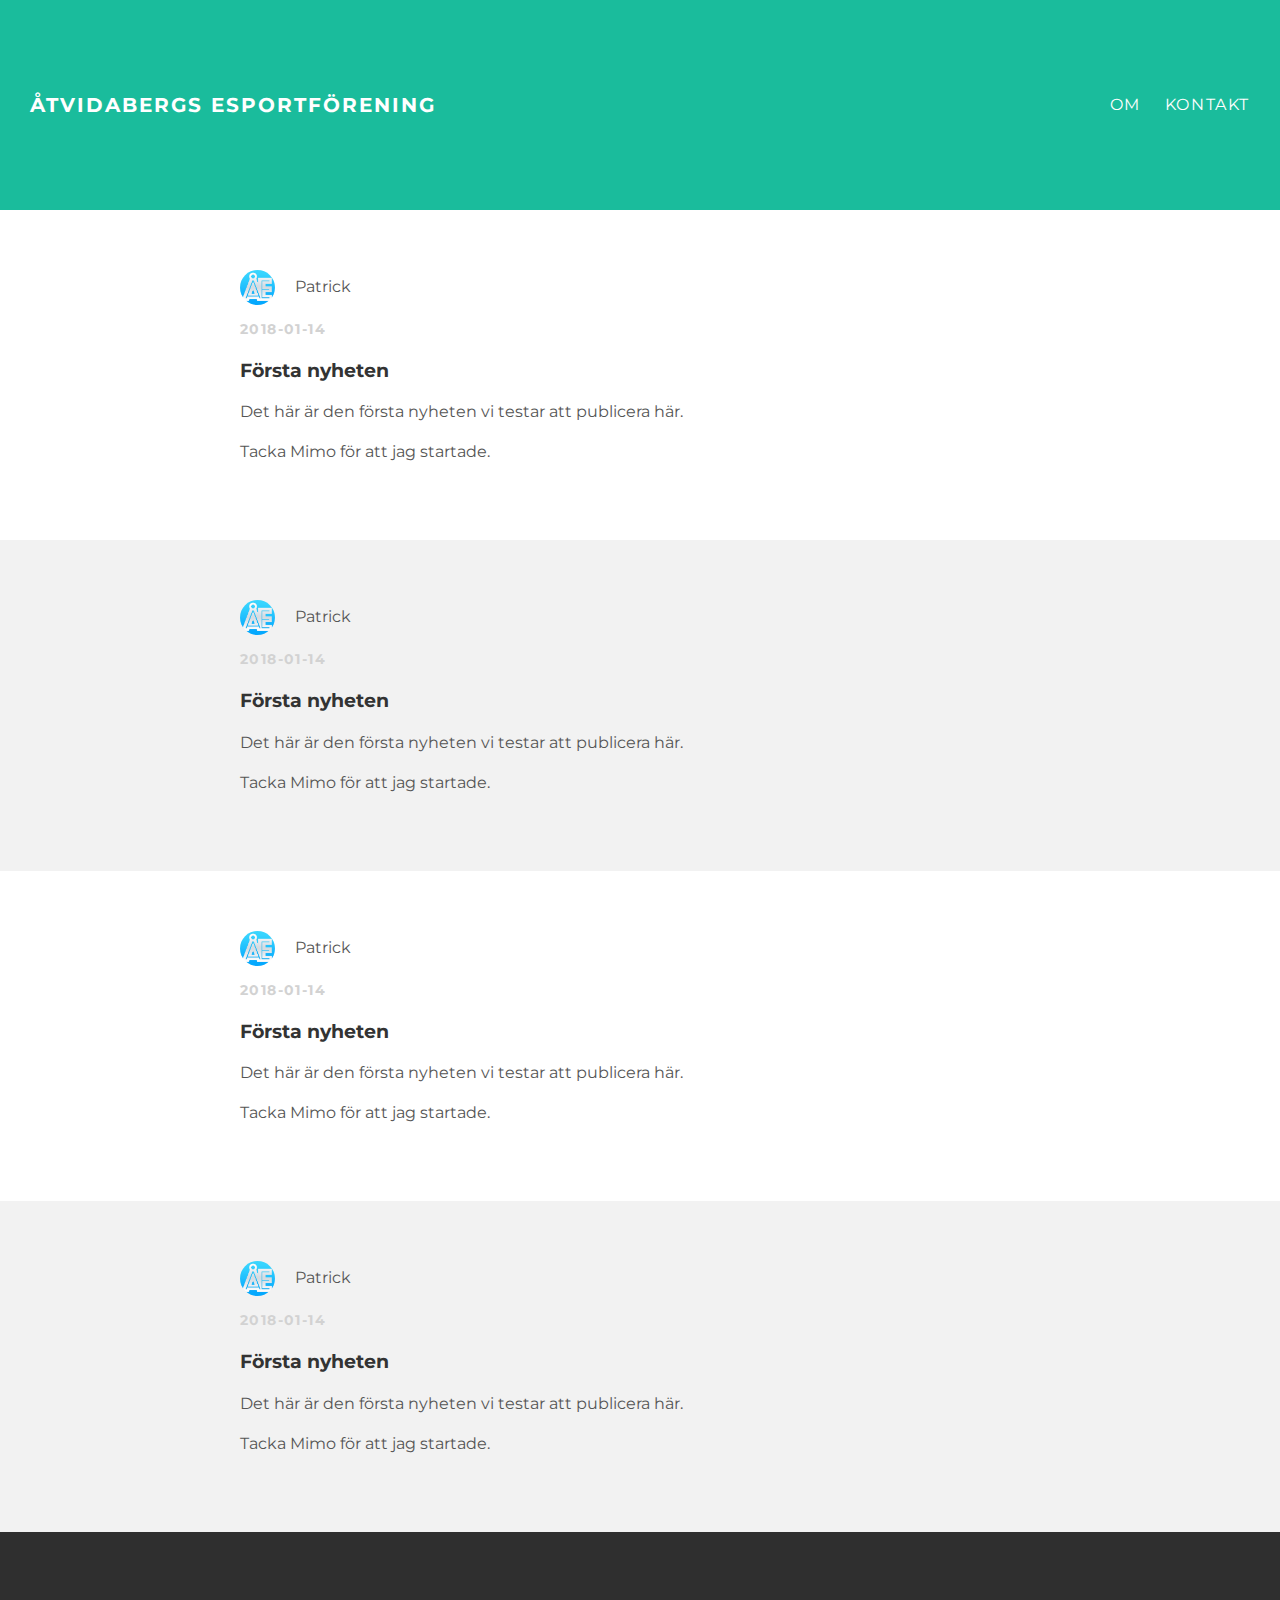
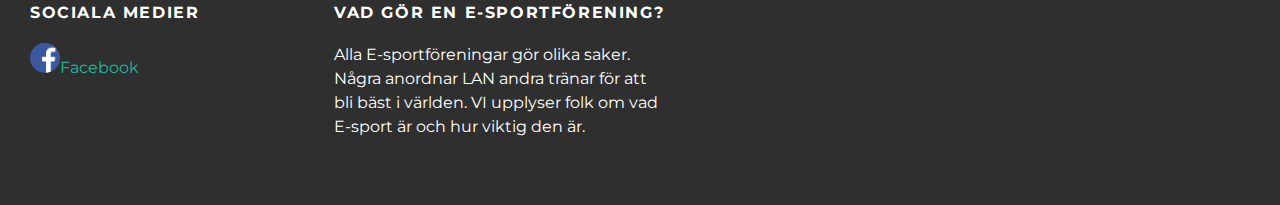
==== index.html @ eb8ca89d "Add files via upload" ====
<!DOCTYPE html>
<html>
  <head>
    <!--- Hur går det med Å? --->
    <title>Åtvidabergs E-sportförening</title>
    <link rel="stylesheet"
    type="text/css" href="styles.css">
  </head>
  <body>
    <div id="header">
      <div class"container">
        <a id="header-title"
        href="index.html">Åtvidabergs Esportförening</a>
        <ul id="header-nav">
          <li><a href="om.html">OM</a></li>
          <li><a href="kontakt.html">KONTAKT</a></li>
        </ul>
      </div>
    </div>
    <div id="content">
      <div class="post-container">
        <div class="post">
          <div class="post-author">
            <img src="ae_logga.jpg">
            <span>Patrick</span>
          </div>
          <p class="post-date">2018-01-14</p>
          <h3 class="post-title">Första nyheten</h3>
          <div class="post-content">
            <p>Det här är den första nyheten vi testar att publicera här.</p>
            <p>Tacka Mimo för att jag startade.</p>
        </div>
      </div>
    </div>
      <div class="post-container">
        <div class="post">
          <div class="post-author">
            <img src="ae_logga.jpg">
            <span>Patrick</span>
          </div>
          <p class="post-date">2018-01-14</p>
          <h3 class="post-title">Första nyheten</h3>
          <div class="post-content">
            <p>Det här är den första nyheten vi testar att publicera här.</p>
            <p>Tacka Mimo för att jag startade.</p>
        </div>
      </div>
    </div>
      <div class="post-container">
        <div class="post">
          <div class="post-author">
            <img src="ae_logga.jpg">
            <span>Patrick</span>
          </div>
          <p class="post-date">2018-01-14</p>
          <h3 class="post-title">Första nyheten</h3>
          <div class="post-content">
            <p>Det här är den första nyheten vi testar att publicera här.</p>
            <p>Tacka Mimo för att jag startade.</p>
        </div>
      </div>
    </div>
      <div class="post-container">
        <div class="post">
          <div class="post-author">
            <img src="ae_logga.jpg">
            <span>Patrick</span>
          </div>
          <p class="post-date">2018-01-14</p>
          <h3 class="post-title">Första nyheten</h3>
          <div class="post-content">
            <p>Det här är den första nyheten vi testar att publicera här.</p>
            <p>Tacka Mimo för att jag startade.</p>
        </div>
      </div>
    </div>
    </div>
    <div id="footer">
      <div class"container">
        <div class="column">
          <h4>SOCIALA MEDIER</h4>
          <p>
            <a href="https://www.facebook.com/ESportAtvid/"><img src="fb.png">Facebook</a>
          </p>
        </div>
        <div class="column">
          <h4>Vad gör en E-sportförening?</h4>
          <p>Alla E-sportföreningar gör olika saker.<br>
            Några anordnar LAN andra tränar för att <br>
            bli bäst i världen. VI upplyser folk om vad<br>
            E-sport är och hur viktig den är.</p>

        </div>
      </div>
    </div>
  </body>
</html>
---- styles.css ----
@import url(http://fonts.googleapis.com/css?family=Montserrat:400,700);
body {
  color: #555;
  margin: 0;
  font-family: 'Montserrat', sans-serif;
}
#header {
  background-color: #1abc9c;
  height: 150px;
  line-height: 150px;
  padding: 30px;
}
#header a {
  color: white;
  text-decoration: none;
  text-transform: uppercase;
  letter-spacing: 0.1em;
}
#header a:hover {
  color: #255;
}
#header-title {
  display: block;
  float: left;
  font-size: 20px;
  font-weight: bold;
}
#header-nav {
  display: block;
  float: right;
  margin-top: 0;
}
#header-nav li {
  display: inline;
  padding-left: 20px;
}
.container {
  max-width: 1000px;
  margin: 0 auto;
}
a {
  color: #1abc9c;
  text-decoration: none;
}
a:hover {
  color: #F6a623;
}
.post, .about {
  max-width: 800px;
  margin: 0 auto;
  padding: 60px 0;
}
.post-author img {
  width: 35px;
  height: 35px;
  vertical-align: middle;
  border-radius: 50%;
}
.post-author span {
  margin-left: 16px;
}
.post-date {
  color: #d2d2d2;
  font-size: 14px;
  font-weight: bold;
  text-transform: uppercase;
  letter-spacing: 0.1em;
}
.about-author img {
  width: 100px;
  height: 100px;
  border-radius: 50%;
}
h1, h2, h3, h4 {
  color: #333;
}
p {
  line-height: 1.5;
}
#footer {
  background-color: #2f2f2f;
  padding: 50px 30px;
}
#footer h4 {
  color: white;
  text-transform: uppercase;
  letter-spacing: 0.1em;
}
#footer p {
  color: white;
}
.column {
  min-width: 300px;
  display: inline-block;
  vertical-align: top;
}
.column img {
  width: 30px;
  height: 30px;
  border-radius: 50%;
}
.post-container:nth-child(even) {
  background-color: #f2f2f2;
}
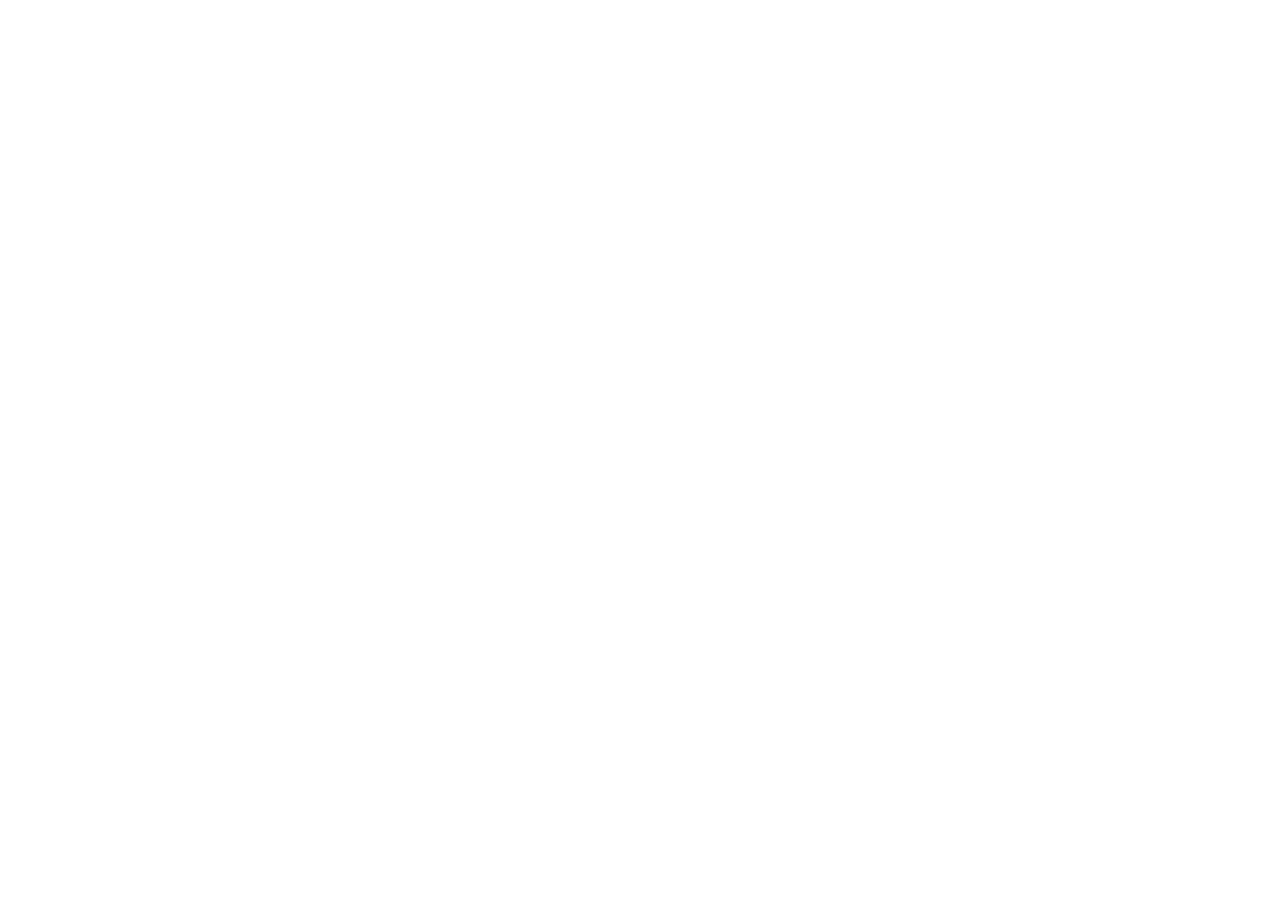
==== commit 43414d76: "Update index.html" ====
--- a/index.html
+++ b/index.html
@@ -1,7 +1,7 @@
 <!DOCTYPE html>
 <html>
   <head>
-    <!--- Hur går det med Å? --->
+    <!--- Hur går det med Å? ->
     <title>Åtvidabergs E-sportförening</title>
     <link rel="stylesheet"
     type="text/css" href="styles.css">
